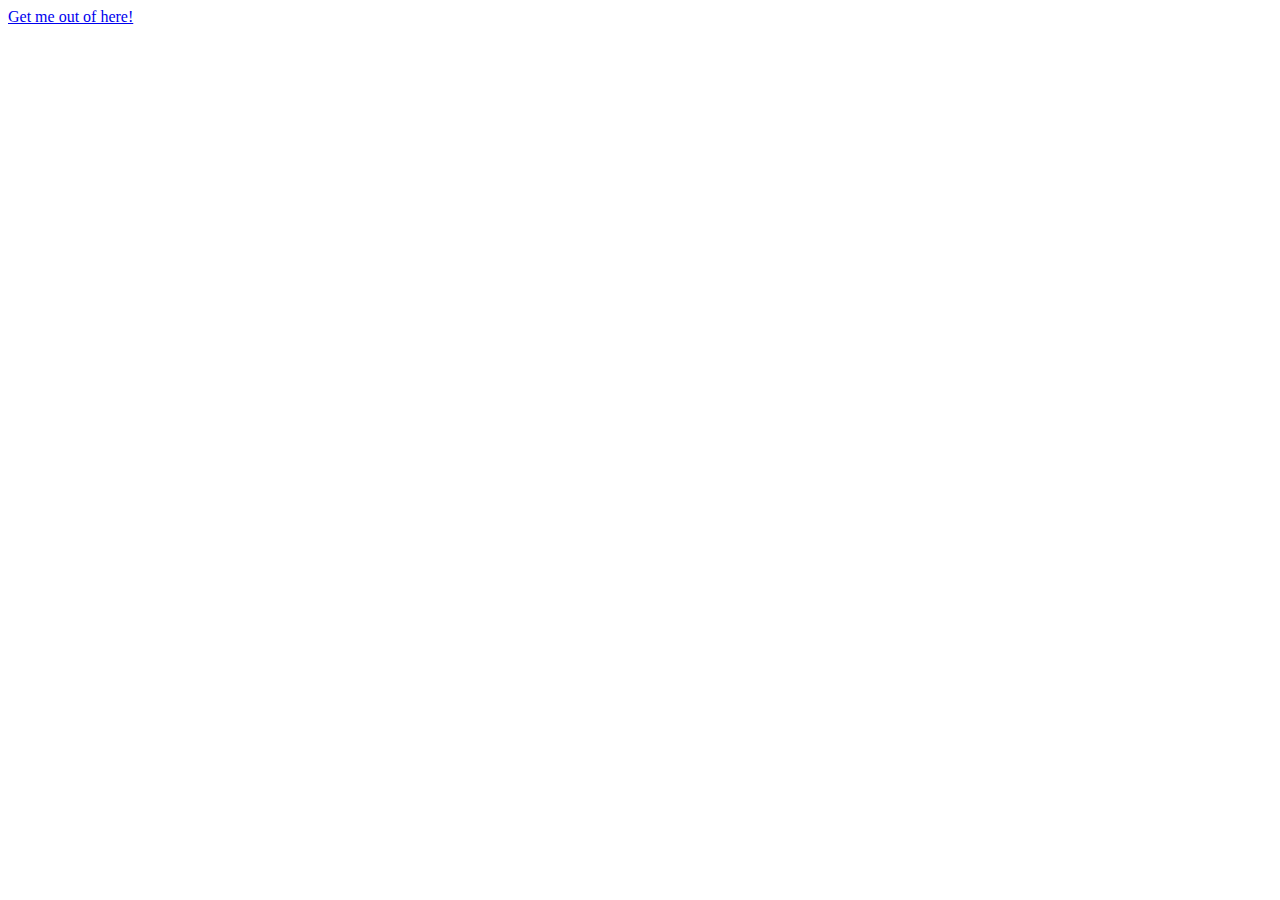
==== poesium/index.html @ f08462ad "Add boilerplate with link and div for content." ====
<!DOCTYPE html>
<html lang="en">
<head>
    <meta charset="UTF-8">
    <meta name="viewport" content="width=device-width, initial-scale=1.0">
    <title>poesium</title>
</head>
<body>
    <nav>
        <a href="../index.html">Get me out of here!</a>
    </nav>
    <div id="poem-div"></div>
</body>
</html>
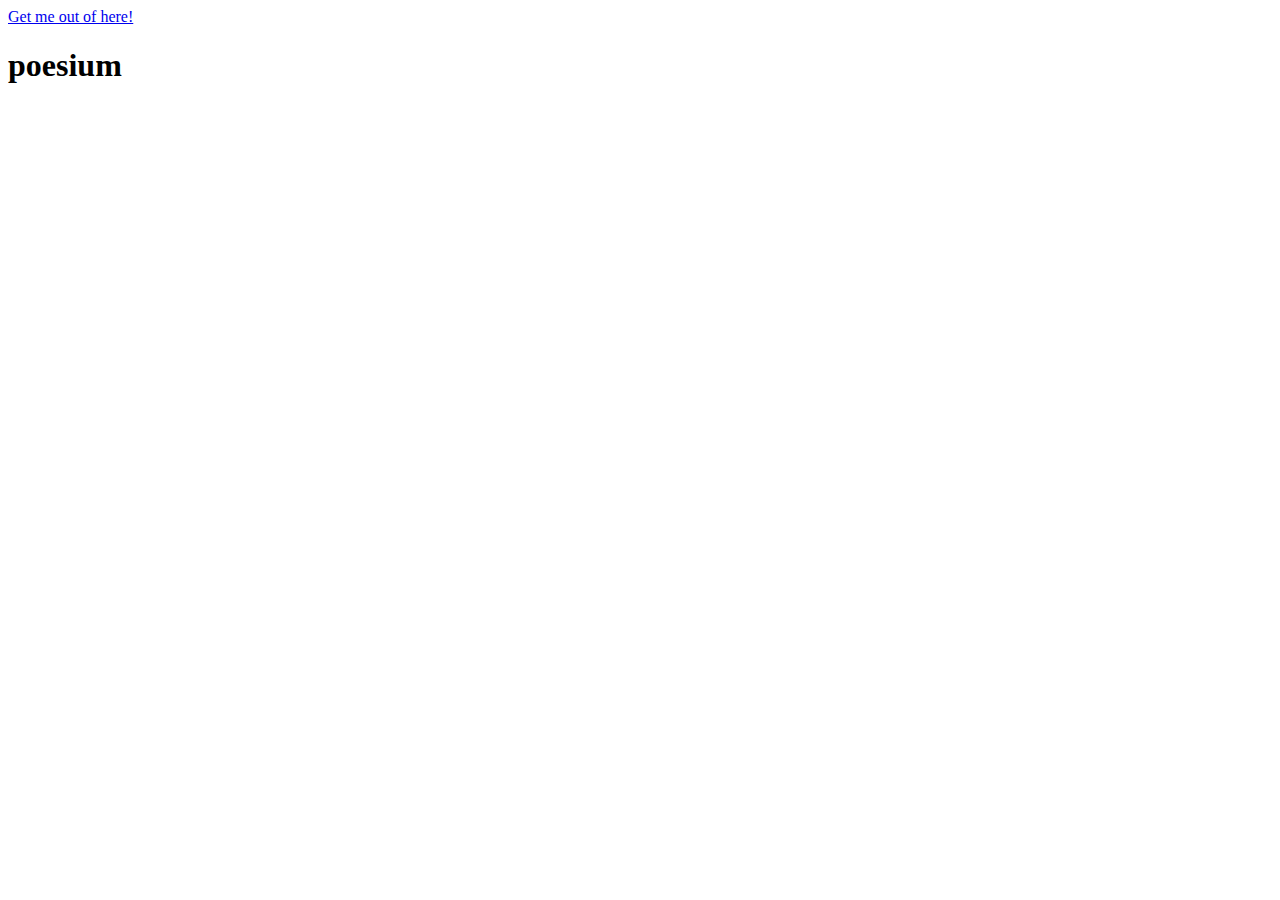
==== commit 94ac7feb: "Add h1." ====
--- a/poesium/index.html
+++ b/poesium/index.html
@@ -9,6 +9,7 @@
     <nav>
         <a href="../index.html">Get me out of here!</a>
     </nav>
+    <h1>poesium</h1>
     <div id="poem-div"></div>
 </body>
 </html>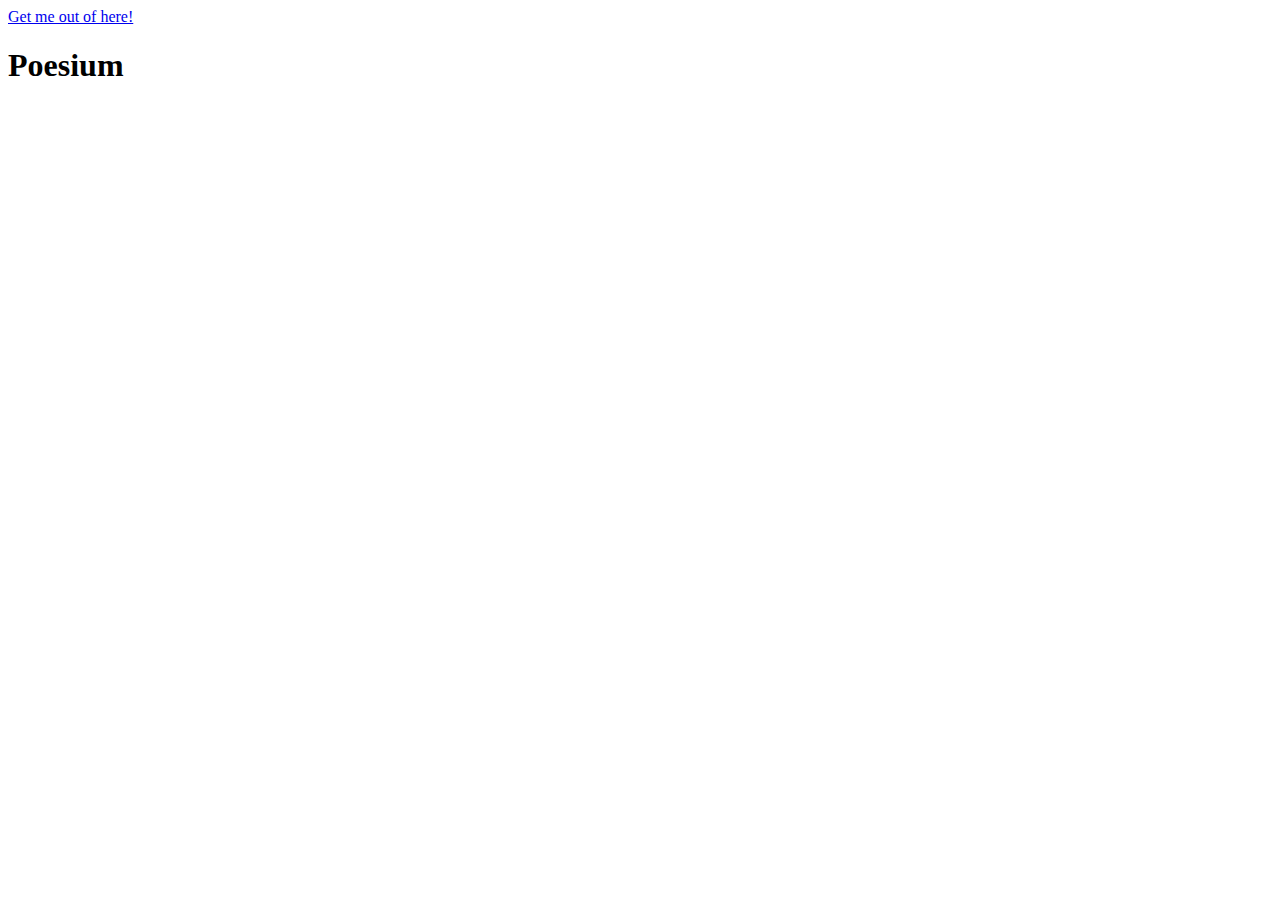
==== commit 37bfc6b5: "Capitalize h1 text." ====
--- a/poesium/index.html
+++ b/poesium/index.html
@@ -3,13 +3,14 @@
 <head>
     <meta charset="UTF-8">
     <meta name="viewport" content="width=device-width, initial-scale=1.0">
+    <link rel="stylesheet" href="style.css">
     <title>poesium</title>
 </head>
 <body>
     <nav>
         <a href="../index.html">Get me out of here!</a>
     </nav>
-    <h1>poesium</h1>
+    <h1>Poesium</h1>
     <div id="poem-div"></div>
 </body>
 </html>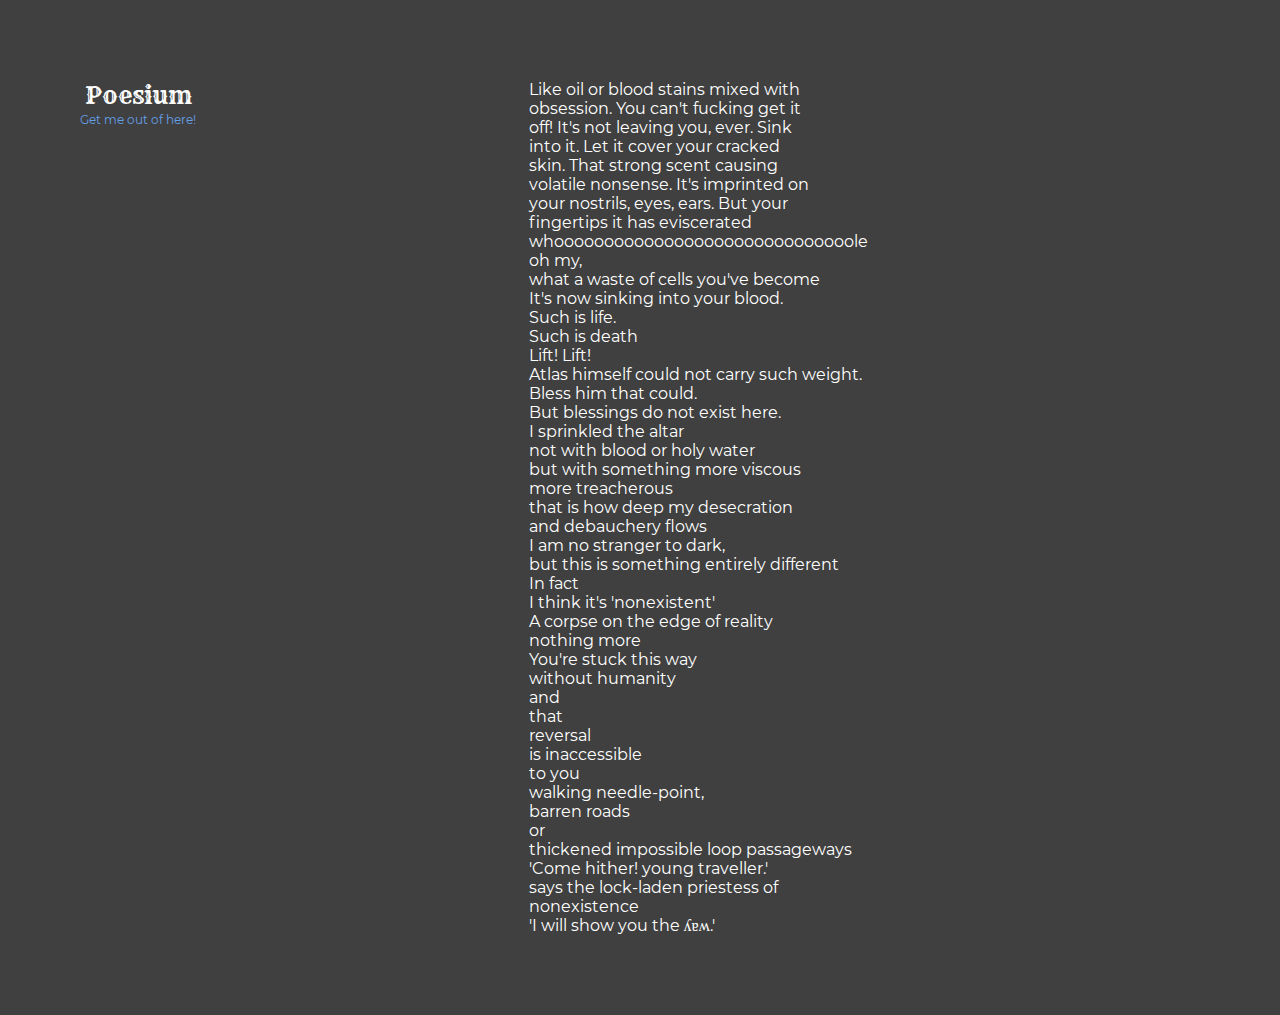
==== commit 77825177: "Add default poem to poem div. Style elements. Add fonts to assets folder." ====
--- a/poesium/index.html
+++ b/poesium/index.html
@@ -8,9 +8,54 @@
 </head>
 <body>
     <nav>
+        <h1>Poesium</h1>
         <a href="../index.html">Get me out of here!</a>
     </nav>
-    <h1>Poesium</h1>
-    <div id="poem-div"></div>
+    <div id="poem-div">
+        <p>Like oil or blood stains mixed with</p>
+        <p>obsession. You can't fucking get it</p>
+        <p>off! It's not leaving you, ever. Sink</p>
+        <p>into it. Let it cover your cracked</p>
+        <p>skin. That strong scent causing</p>
+        <p>volatile nonsense. It's imprinted on</p>
+        <p>your nostrils, eyes, ears. But your</p><p>fingertips it has eviscerated</p>
+        <p>whoooooooooooooooooooooooooooooole</p>
+        <p>oh my,</p>
+        <p>what a waste of cells you've become</p>
+        <p>It's now sinking into your blood.</p>
+        <p>Such is life.</p>
+        <p>Such is death</p>
+        <p>Lift! Lift!</p>
+        <p>Atlas himself could not carry such weight.</p>
+        <p>Bless him that could.</p>
+        <p>But blessings do not exist here.</p>
+        <p>I sprinkled the altar</p>
+        <p>not with blood or holy water</p>
+        <p>but with something more viscous</p>
+        <p>more treacherous</p>
+        <p>that is how deep my desecration</p>
+        <p>and debauchery flows</p>
+        <p>I am no stranger to dark,</p>
+        <p>but this is something entirely different</p>
+        <p>In fact</p>
+        <p>I think it's 'nonexistent'</p>
+        <p>A corpse on the edge of reality</p>
+        <p>nothing more</p>
+        <p>You're stuck this way</p>
+        <p>without humanity</p>
+        <p>and</p>
+        <p>that</p>
+        <p>reversal</p>
+        <p>is inaccessible</p>
+        <p>to you</p>
+        <p>walking needle-point,</p>
+        <p>barren roads</p>
+        <p>or</p>
+        <p>thickened impossible loop passageways</p>
+        <p>'Come hither! young traveller.'</p>
+        <p>says the lock-laden priestess of</p>
+        <p>nonexistence</p>
+        <p>'I will show you the ʎɐʍ.'</p>
+    </div>
 </body>
 </html>--- a/poesium/style.css
+++ b/poesium/style.css
@@ -0,0 +1,50 @@
+@font-face {
+    font-family: 'grenze_gotisch';
+    src: url(../assets/Fonts/GrenzeGotisch-VariableFont_wght.ttf);
+}
+
+@font-face {
+    font-family: 'rye';
+    src: url(../assets/Fonts/Rye-Regular.ttf);
+}
+
+@font-face {
+    font-family: 'Montserrat';
+    src: url(../assets/Fonts/Montserrat-Regular.ttf)
+}
+
+* {
+    padding: 0;
+    margin: 0;
+}
+
+body {
+    padding: 5em;
+    background-color: hsl(0, 0%, 25%);
+    display: flex;
+}
+
+h1 {
+    font-family: 'rye', cursive;
+    font-weight: 300;
+    font-size: 1.5em;
+    text-align: center;
+    color: white;
+}
+
+a {
+    color: hsl(213, 73%, 65%);
+    text-decoration: none;
+    font-family: 'Montserrat';
+    font-size: .75em;
+}
+
+#poem-div {
+    margin: auto;
+    
+}
+
+p {
+    color: white;
+    font-family: 'Montserrat';
+}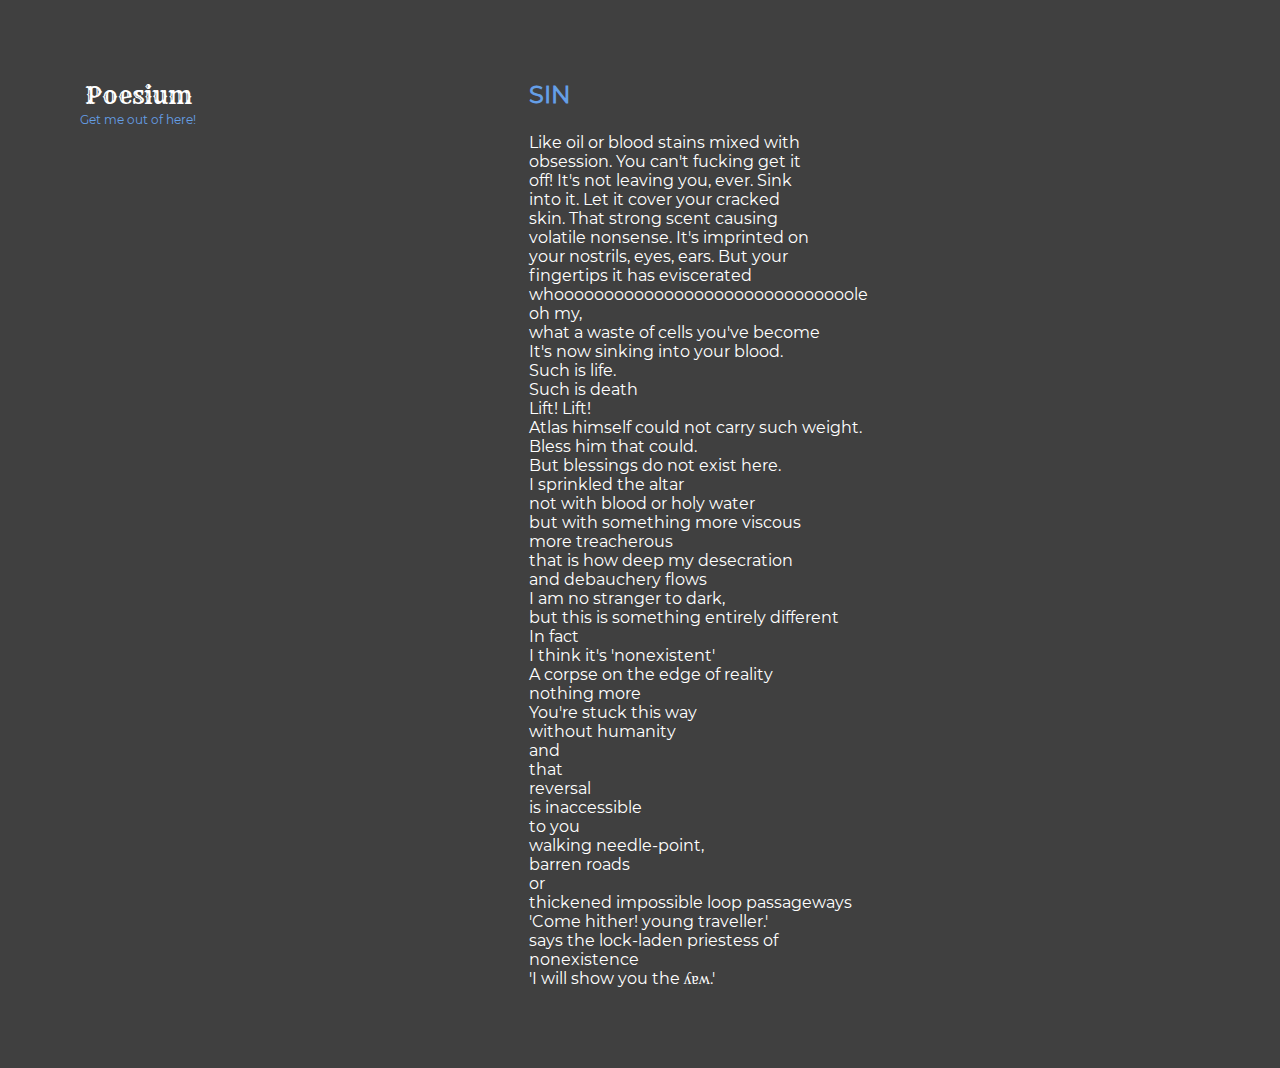
==== commit 54804f3c: "Add poem heading with styling." ====
--- a/poesium/index.html
+++ b/poesium/index.html
@@ -12,6 +12,7 @@
         <a href="../index.html">Get me out of here!</a>
     </nav>
     <div id="poem-div">
+        <h2>SIN</h2>
         <p>Like oil or blood stains mixed with</p>
         <p>obsession. You can't fucking get it</p>
         <p>off! It's not leaving you, ever. Sink</p>
--- a/poesium/style.css
+++ b/poesium/style.css
@@ -44,6 +44,12 @@
     
 }
 
+h2 {
+    color: hsl(213, 73%, 65%);
+    margin-bottom: 1em;
+    font-family: 'Montserrat';
+}
+
 p {
     color: white;
     font-family: 'Montserrat';
